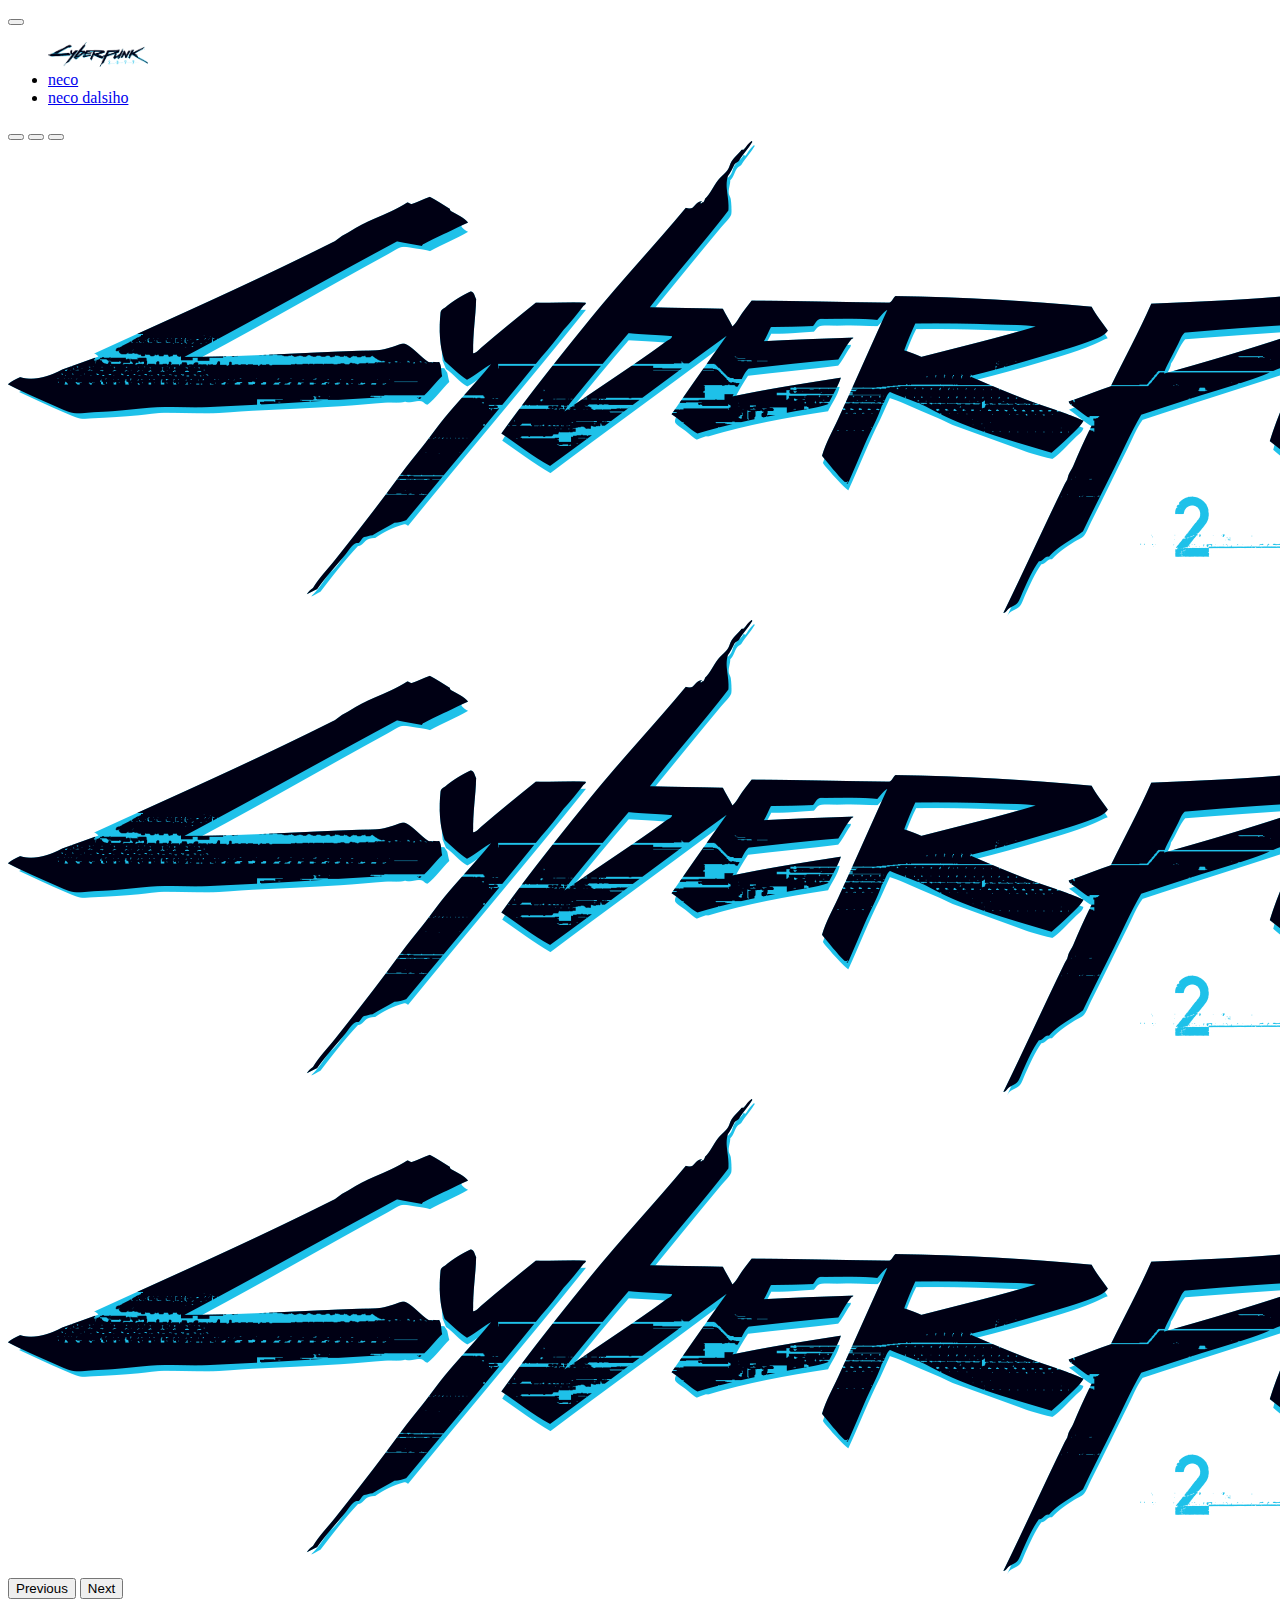
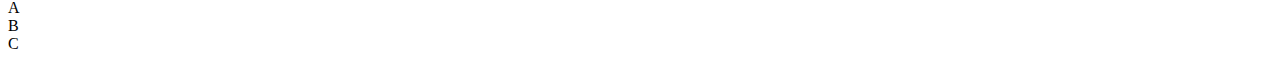
==== index.html @ 4fd82655 "no" ====
<!DOCTYPE html>
<html lang="en">
<head>
    <meta charset="UTF-8">
    <meta http-equiv="X-UA-Compatible" content="IE=edge">
    <meta name="viewport" content="width=device-width, initial-scale=1.0">
    <title>NVM???</title>
    <link href="https://cdn.jsdelivr.net/npm/bootstrap@5.1.3/dist/css/bootstrap.min.css" rel="stylesheet" integrity="sha384-1BmE4kWBq78iYhFldvKuhfTAU6auU8tT94WrHftjDbrCEXSU1oBoqyl2QvZ6jIW3" crossorigin="anonymous">
    <script src="https://cdn.jsdelivr.net/npm/bootstrap@5.1.3/dist/js/bootstrap.bundle.min.js" integrity="sha384-ka7Sk0Gln4gmtz2MlQnikT1wXgYsOg+OMhuP+IlRH9sENBO0LRn5q+8nbTov4+1p" crossorigin="anonymous"></script>
</head>
<body>
    <nav class="navbar navbar-expand-lg navbar-light bg-secondary sticky-top">
        <div class="container-fluid container">
          <button class="navbar-toggler" type="button" data-bs-toggle="collapse" data-bs-target="#navbarSupportedContent" aria-controls="navbarSupportedContent" aria-expanded="false" aria-label="Toggle navigation">
            <span class="navbar-toggler-icon"></span>
          </button>
          <div class="collapse navbar-collapse" id="navbarSupportedContent">
            <ul class="navbar-nav me-auto mb-2 mb-lg-0">
                
                <a class="navbar-brand" href="#">
                    <img src="./Images/CyberPunk2077_PNG.png" alt="" width="100"  class="d-inline-block align-text-top">
                </a>
                <li class="nav-item">
                <a class="nav-link" href="##">neco</a>
                </li>
                <li class="nav-item">
                <a class="nav-link" href="###">neco dalsiho</a>
                </li>

            </ul>
          </div>
        </div>
      </nav>
      
      <div id="carouselExampleIndicators" class="carousel slide mt-5 " data-bs-ride="carousel">
        <div class="carousel-indicators">
          <button type="button" data-bs-target="#carouselExampleIndicators" data-bs-slide-to="0" class="active" aria-current="true" aria-label="Slide 1"></button>
          <button type="button" data-bs-target="#carouselExampleIndicators" data-bs-slide-to="1" aria-label="Slide 2"></button>
          <button type="button" data-bs-target="#carouselExampleIndicators" data-bs-slide-to="2" aria-label="Slide 3"></button>
        </div>
        <div class="carousel-inner">
          <div class="carousel-item active">
            <img src="./Images/CyberPunk2077_PNG.png" class="d-block w-100" alt="...">
          </div>
          <div class="carousel-item">
            <img src="./Images/CyberPunk2077_PNG.png" class="d-block w-100" alt="...">
          </div>
          <div class="carousel-item">
            <img src="./Images/CyberPunk2077_PNG.png" class="d-block w-100" alt="...">
          </div>
        </div>
        <button class="carousel-control-prev" type="button" data-bs-target="#carouselExampleIndicators" data-bs-slide="prev">
          <span class="carousel-control-prev-icon" aria-hidden="true"></span>
          <span class="visually-hidden">Previous</span>
        </button>
        <button class="carousel-control-next" type="button" data-bs-target="#carouselExampleIndicators" data-bs-slide="next">
          <span class="carousel-control-next-icon" aria-hidden="true"></span>
          <span class="visually-hidden">Next</span>
        </button>
      </div>




















      <div class=" bg-warning mt-5">
        <div class="row">
            <div class="col-md-2 col-24 bg-success">
                A
            </div>
            <div class="col-md-8 col-24 bg-warning">
                B
            </div>
            <div class="col-md-2 col-24 bg-info">
                C
            </div>
        
        </div>
      </div>
</body>
</html>
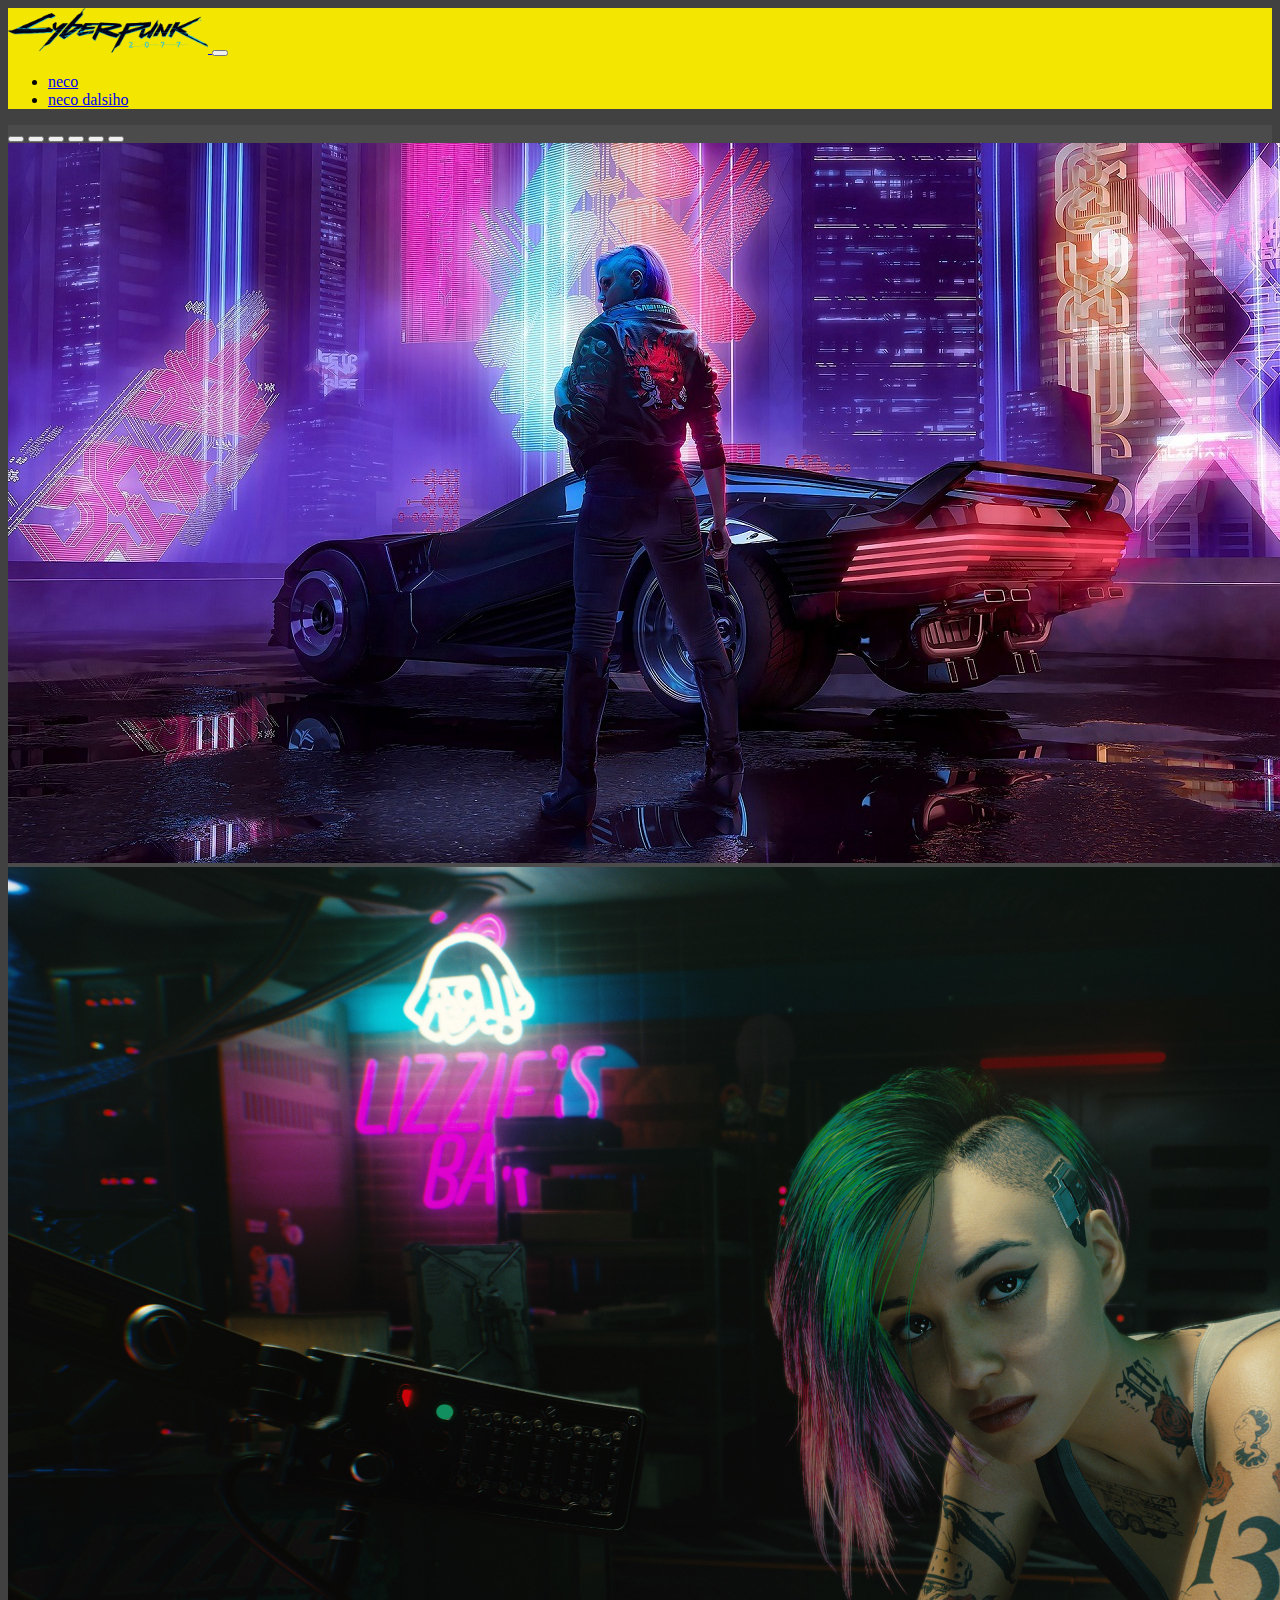
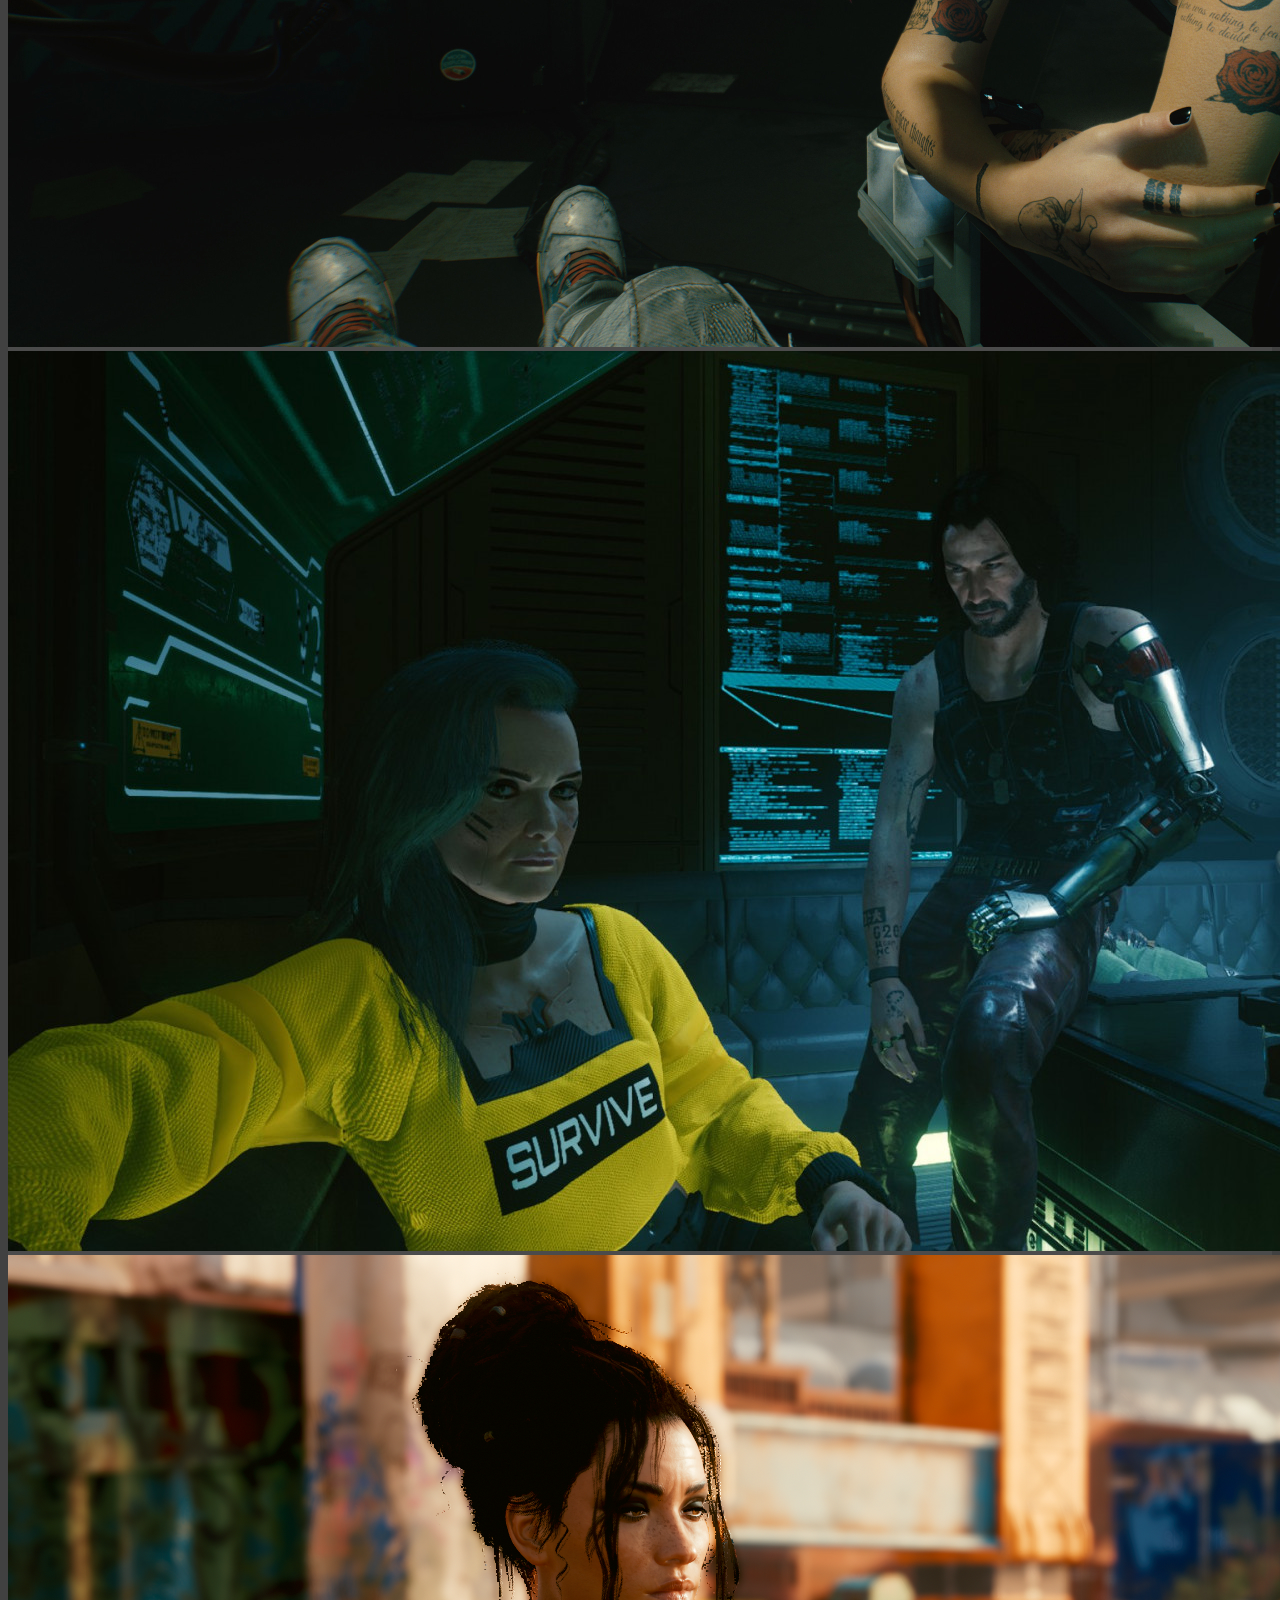
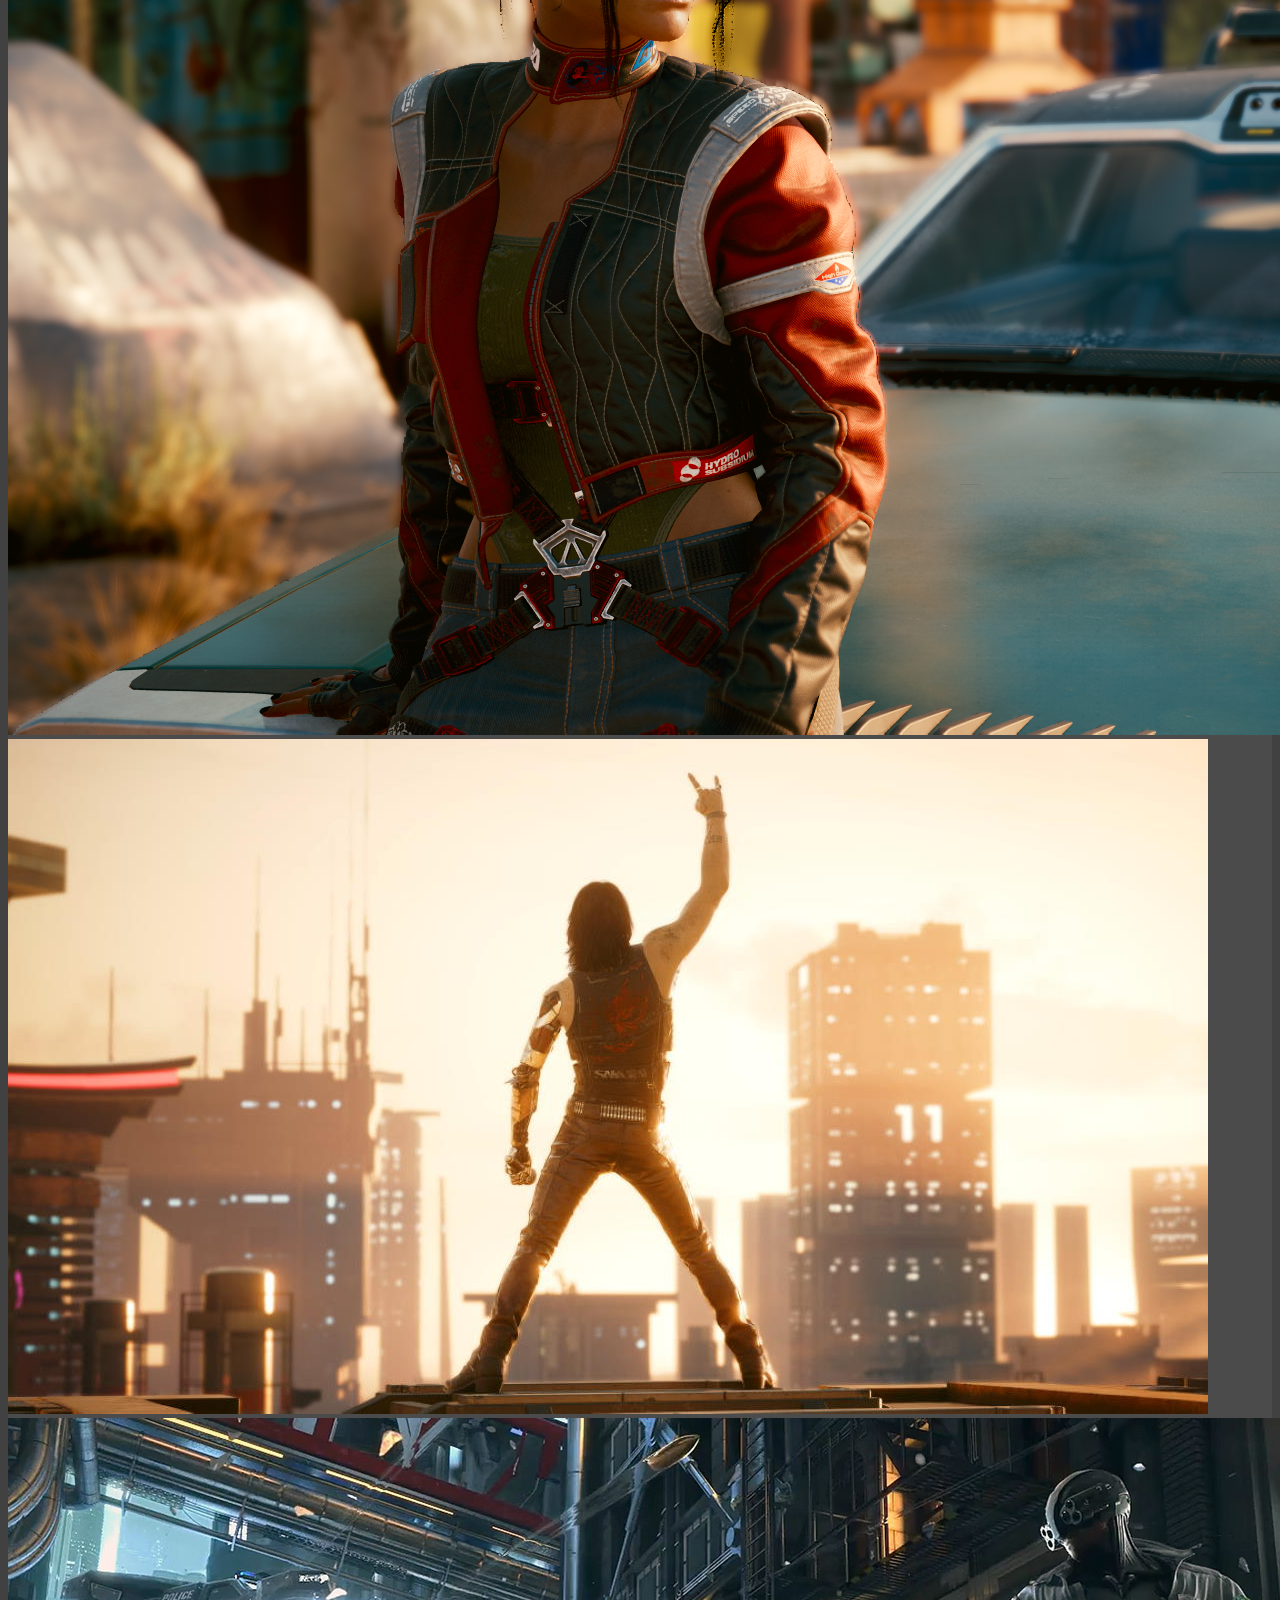
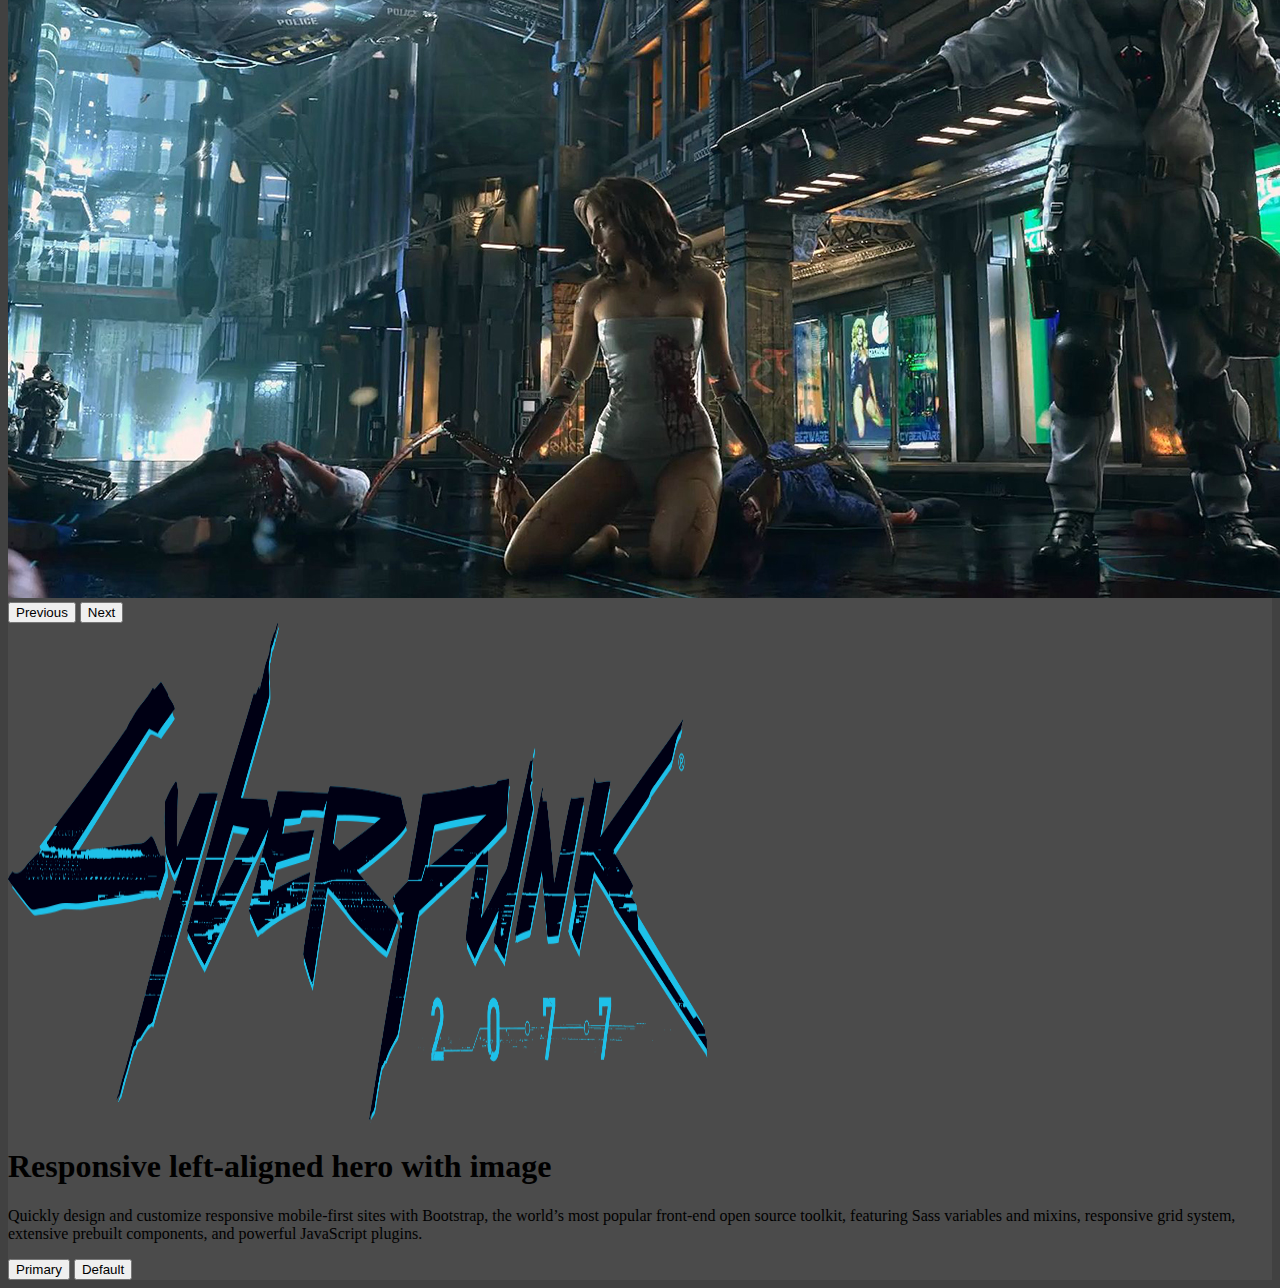
==== commit 4a35dd56: "nn" ====
--- a/index.html
+++ b/index.html
@@ -8,56 +8,91 @@
     <link href="https://cdn.jsdelivr.net/npm/bootstrap@5.1.3/dist/css/bootstrap.min.css" rel="stylesheet" integrity="sha384-1BmE4kWBq78iYhFldvKuhfTAU6auU8tT94WrHftjDbrCEXSU1oBoqyl2QvZ6jIW3" crossorigin="anonymous">
     <script src="https://cdn.jsdelivr.net/npm/bootstrap@5.1.3/dist/js/bootstrap.bundle.min.js" integrity="sha384-ka7Sk0Gln4gmtz2MlQnikT1wXgYsOg+OMhuP+IlRH9sENBO0LRn5q+8nbTov4+1p" crossorigin="anonymous"></script>
 </head>
-<body>
-    <nav class="navbar navbar-expand-lg navbar-light bg-secondary sticky-top">
-        <div class="container-fluid container">
-          <button class="navbar-toggler" type="button" data-bs-toggle="collapse" data-bs-target="#navbarSupportedContent" aria-controls="navbarSupportedContent" aria-expanded="false" aria-label="Toggle navigation">
-            <span class="navbar-toggler-icon"></span>
-          </button>
-          <div class="collapse navbar-collapse" id="navbarSupportedContent">
-            <ul class="navbar-nav me-auto mb-2 mb-lg-0">
-                
-                <a class="navbar-brand" href="#">
-                    <img src="./Images/CyberPunk2077_PNG.png" alt="" width="100"  class="d-inline-block align-text-top">
-                </a>
-                <li class="nav-item">
-                <a class="nav-link" href="##">neco</a>
-                </li>
-                <li class="nav-item">
-                <a class="nav-link" href="###">neco dalsiho</a>
-                </li>
+<body style="background-color: rgb(65, 65, 65)">
 
-            </ul>
+
+
+  <nav class="navbar navbar-expand-lg navbar-light sticky-top" style="background-color: #F3E600 ; ">
+      <div class="container-fluid container">
+              <a class="navbar-brand" href="#">
+                  <img src="./Images/CyberPunk2077_PNG.png" alt="" width="100"  class="d-inline-block align-text-top nav-item disabled" style="height: 45px; width: 200px;">
+              </a>
+        <button class="navbar-toggler" type="button" data-bs-toggle="collapse" data-bs-target="#navbarSupportedContent" aria-controls="navbarSupportedContent" aria-expanded="false" aria-label="Toggle navigation">
+          <span class="navbar-toggler-icon"></span>
+        </button>
+        <div class="collapse navbar-collapse" id="navbarSupportedContent">
+          <ul class="navbar-nav me-auto mb-2 mb-lg-0">
+              <li class="nav-item">
+              <a class="nav-link" href="##">neco</a>
+              </li>
+              <li class="nav-item">
+              <a class="nav-link" href="###">neco dalsiho</a>
+              </li>
+          </ul>
+        </div>
+      </div>
+  </nav>
+  <div class="container " style="background-color: rgb(75, 75, 75)">
+<!--
+   <img src="./Images/CyberPunk2077_PNG.png" alt="" class="d-block mx-lg-auto img-fluid" style="width: 250px;">
+-->      
+    <div id="carouselExampleIndicators" class="carousel slide  mb-5 " data-bs-ride="carousel " >
+      <div class="carousel-indicators">
+        <button type="button" data-bs-target="#carouselExampleIndicators" data-bs-slide-to="0" class="active" aria-current="true" aria-label="Slide 1"></button>
+        <button type="button" data-bs-target="#carouselExampleIndicators" data-bs-slide-to="1" aria-label="Slide 2"></button>
+        <button type="button" data-bs-target="#carouselExampleIndicators" data-bs-slide-to="2" aria-label="Slide 3"></button>
+        <button type="button" data-bs-target="#carouselExampleIndicators" data-bs-slide-to="3" aria-label="Slide 4"></button>
+        <button type="button" data-bs-target="#carouselExampleIndicators" data-bs-slide-to="4" aria-label="Slide 5"></button>
+        <button type="button" data-bs-target="#carouselExampleIndicators" data-bs-slide-to="5" aria-label="Slide 6"></button>
+
+      </div>
+      <div class="carousel-inner ">
+        <div class="carousel-item active">
+          <img src="./Images/CyberPunk2077_Pose1.jpg" class="d-block w-100" alt="CyberPunk2077_Pose1">
+        </div>
+        <div class="carousel-item">
+          <img src="./Images/CyberPunk2077_Judy.jpg" class="d-block w-100" alt="CyberPunk2077_Judy">
+        </div>
+        <div class="carousel-item">
+          <img src="./Images/CyberPunk2077_Rogue.jpg" class="d-block w-100 " alt="CyberPunk2077_Rogue">
+        </div>
+        <div class="carousel-item">
+          <img src="./Images/CyberPunk2077_Panam.jpg" class="d-block w-100 " alt="CyberPunk2077_Panam">
+        </div>
+        <div class="carousel-item">
+          <img src="./Images/CyberPunk2077_Johnny.jpg" class="d-block w-100 " alt="CyberPunk2077_Johnny">
+        </div>
+        <div class="carousel-item">
+          <img src="./Images/CyberPunk2077_Nostalgy.jpg" class="d-block w-100 " alt="CyberPunk2077_Nostalgy ">
+        </div>
+      </div>
+      <button class="carousel-control-prev" type="button" data-bs-target="#carouselExampleIndicators" data-bs-slide="prev">
+        <span class="carousel-control-prev-icon" aria-hidden="true"></span>
+        <span class="visually-hidden">Previous</span>
+      </button>
+      <button class="carousel-control-next" type="button" data-bs-target="#carouselExampleIndicators" data-bs-slide="next">
+        <span class="carousel-control-next-icon" aria-hidden="true"></span>
+        <span class="visually-hidden">Next</span>
+      </button>
+    </div>
+
+    <div class="container col-xxl-8 px-4 py-5">
+      <div class="row flex-lg-row-reverse align-items-center g-5 py-5">
+        <div class="col-10 col-sm-8 col-lg-6">
+          <img src="./Images/CyberPunk2077_PNG.png" class="d-block mx-lg-auto img-fluid" alt="Bootstrap Themes" loading="lazy" width="700" height="500">
+        </div>
+        <div class="col-lg-6">
+          <h1 class="display-5 fw-bold lh-1 mb-3">Responsive left-aligned hero with image</h1>
+          <p class="lead">Quickly design and customize responsive mobile-first sites with Bootstrap, the world’s most popular front-end open source toolkit, featuring Sass variables and mixins, responsive grid system, extensive prebuilt components, and powerful JavaScript plugins.</p>
+          <div class="d-grid gap-2 d-md-flex justify-content-md-start">
+            <button type="button" class="btn btn-primary btn-lg px-4 me-md-2">Primary</button>
+            <button type="button" class="btn btn-outline-secondary btn-lg px-4">Default</button>
           </div>
         </div>
-      </nav>
-      
-      <div id="carouselExampleIndicators" class="carousel slide mt-5 " data-bs-ride="carousel">
-        <div class="carousel-indicators">
-          <button type="button" data-bs-target="#carouselExampleIndicators" data-bs-slide-to="0" class="active" aria-current="true" aria-label="Slide 1"></button>
-          <button type="button" data-bs-target="#carouselExampleIndicators" data-bs-slide-to="1" aria-label="Slide 2"></button>
-          <button type="button" data-bs-target="#carouselExampleIndicators" data-bs-slide-to="2" aria-label="Slide 3"></button>
-        </div>
-        <div class="carousel-inner">
-          <div class="carousel-item active">
-            <img src="./Images/CyberPunk2077_PNG.png" class="d-block w-100" alt="...">
-          </div>
-          <div class="carousel-item">
-            <img src="./Images/CyberPunk2077_PNG.png" class="d-block w-100" alt="...">
-          </div>
-          <div class="carousel-item">
-            <img src="./Images/CyberPunk2077_PNG.png" class="d-block w-100" alt="...">
-          </div>
-        </div>
-        <button class="carousel-control-prev" type="button" data-bs-target="#carouselExampleIndicators" data-bs-slide="prev">
-          <span class="carousel-control-prev-icon" aria-hidden="true"></span>
-          <span class="visually-hidden">Previous</span>
-        </button>
-        <button class="carousel-control-next" type="button" data-bs-target="#carouselExampleIndicators" data-bs-slide="next">
-          <span class="carousel-control-next-icon" aria-hidden="true"></span>
-          <span class="visually-hidden">Next</span>
-        </button>
       </div>
+    </div>
+
+  </div>
 
 
 
@@ -73,12 +108,10 @@
 
 
 
+      
 
-
-
-
-
-      <div class=" bg-warning mt-5">
+<!--
+        <div class=" bg-warning mt-5">
         <div class="row">
             <div class="col-md-2 col-24 bg-success">
                 A
@@ -92,5 +125,7 @@
         
         </div>
       </div>
+-->
+
 </body>
 </html>